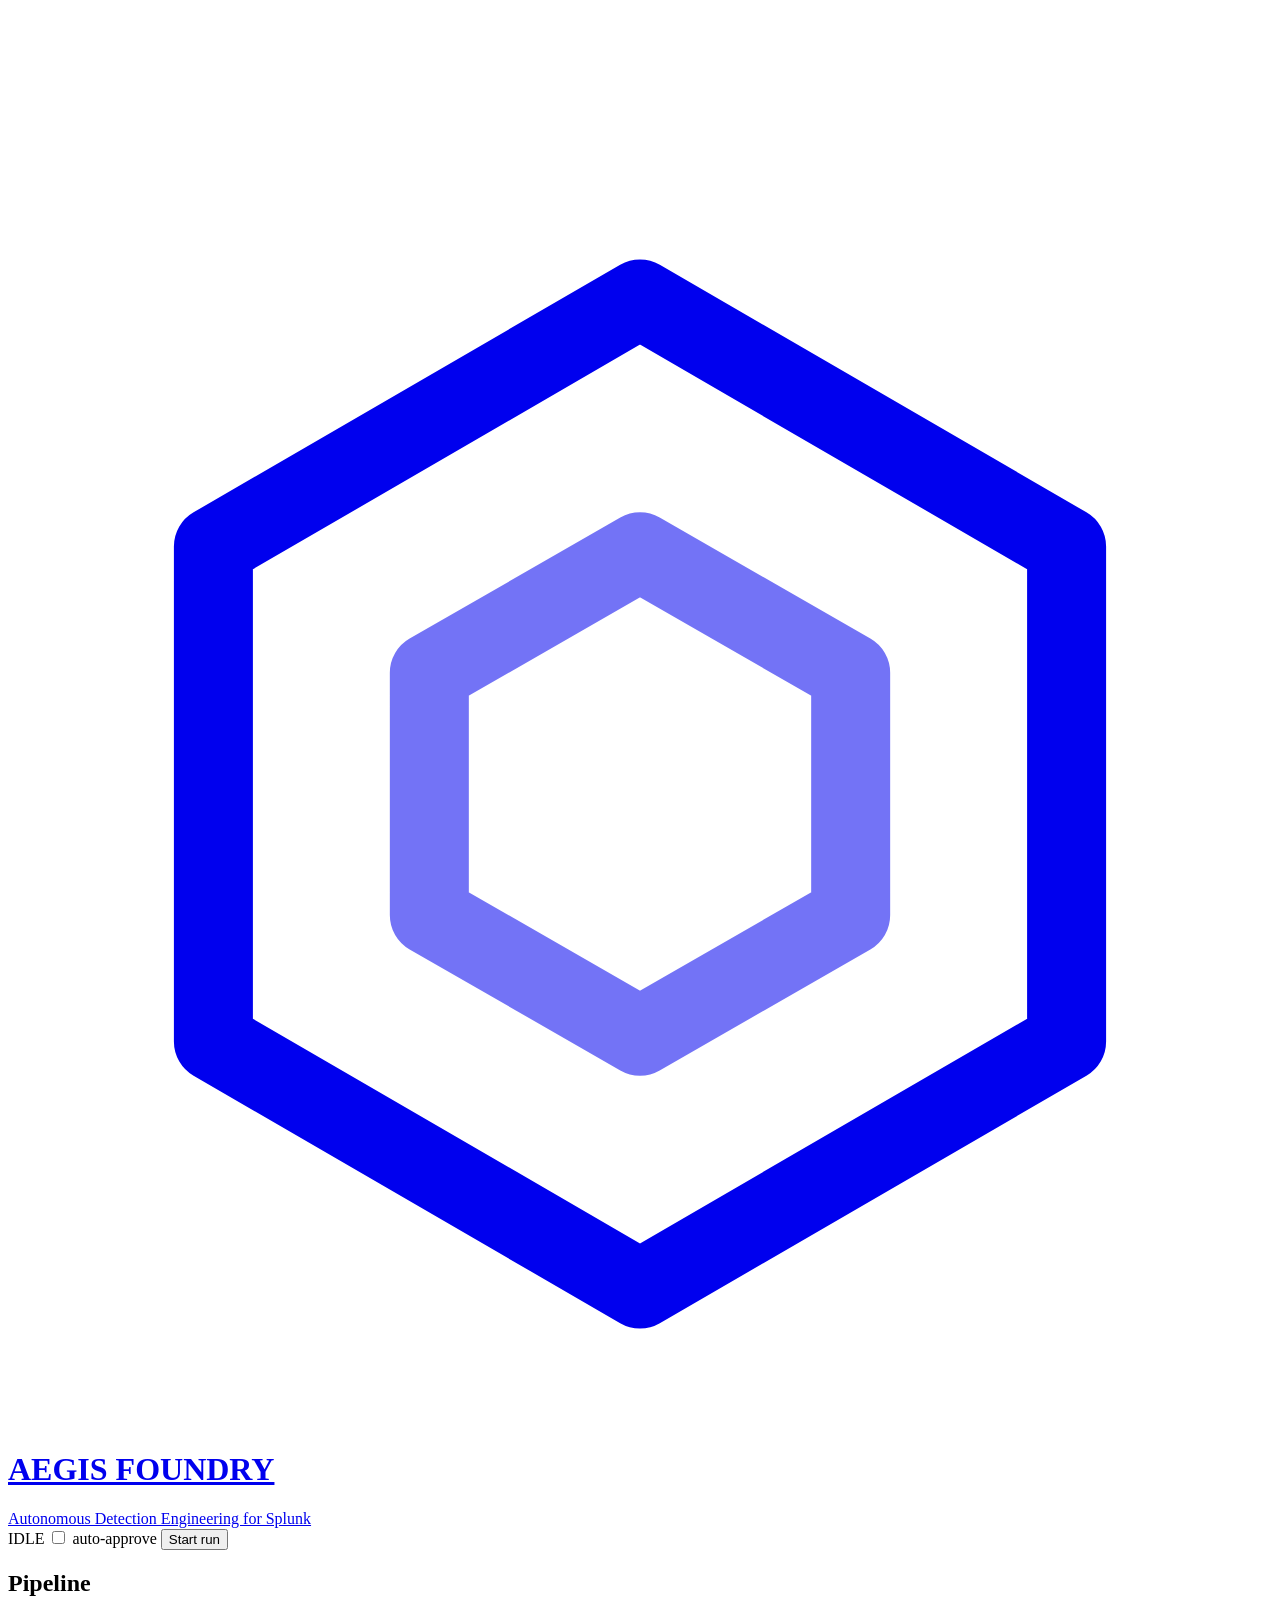
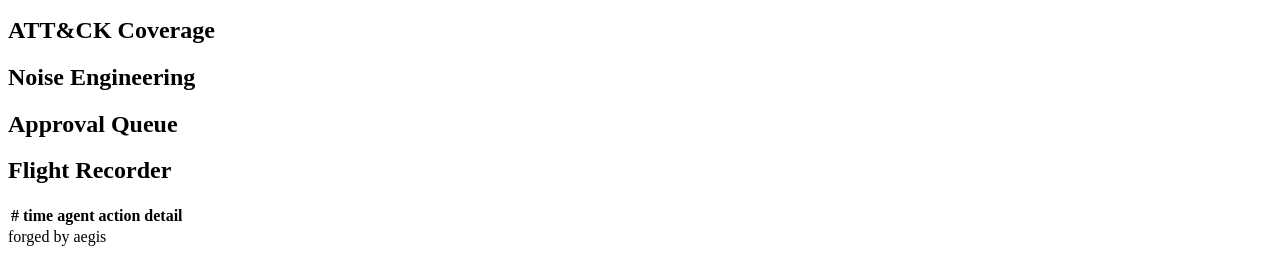
==== aegis_foundry/web/static/console.html @ 05fd7a9b "Add liquid-glass landing experience and split landing/console routes Build the premium scroll-reacti" ====
<!DOCTYPE html>
<html lang="en">
<head>
<meta charset="utf-8">
<meta name="viewport" content="width=device-width, initial-scale=1">
<title>Aegis Foundry — Detection Engineering Console</title>
<link rel="icon" href="data:,">
<link rel="stylesheet" href="/static/design-tokens.css">
<link rel="stylesheet" href="/static/style.css">
</head>
<body>

<!-- Deep-space canvas: aurora orbs + masked dot grid (decorative only) -->
<div class="canvas" aria-hidden="true">
  <div class="orb orb-a"></div>
  <div class="orb orb-b"></div>
  <div class="dotgrid"></div>
</div>

<!-- Shared SVG gradient defs for the noise chart bars -->
<svg class="svg-defs" aria-hidden="true" focusable="false">
  <defs>
    <linearGradient id="grad-bar-v1" x1="0" y1="0" x2="0" y2="1">
      <stop offset="0" stop-color="#ff7a45"/>
      <stop offset="1" stop-color="#d63d0f"/>
    </linearGradient>
    <linearGradient id="grad-bar-final" x1="0" y1="0" x2="0" y2="1">
      <stop offset="0" stop-color="#41d1ff"/>
      <stop offset="1" stop-color="#1b86b8"/>
    </linearGradient>
  </defs>
</svg>

<header class="topbar glass">
  <a class="brand" href="/" title="Aegis Foundry — back to the story">
    <span class="glyph" aria-hidden="true">
      <svg viewBox="0 0 24 24" fill="none" stroke="currentColor" stroke-width="1.5" stroke-linejoin="round">
        <path d="M12 2.6 20.1 7.3v9.4L12 21.4 3.9 16.7V7.3z"/>
        <path d="M12 7.4l4 2.3v4.6l-4 2.3-4-2.3V9.7z" opacity="0.55"/>
      </svg>
    </span>
    <span class="brand-text">
      <h1 class="wordmark">AEGIS FOUNDRY</h1>
      <span class="subtitle">Autonomous Detection Engineering for Splunk</span>
    </span>
  </a>
  <div class="topbar-center">
    <span id="stage-indicator" class="stage-indicator mono" hidden></span>
  </div>
  <div class="topbar-controls">
    <span id="mode-pill" class="pill pill-idle">IDLE</span>
    <label class="switch" for="auto-approve" title="Skip the human approval gate">
      <input type="checkbox" id="auto-approve">
      <span class="switch-track" aria-hidden="true"></span>
      <span class="switch-label">auto-approve</span>
    </label>
    <button type="button" id="start-run" class="btn btn-primary btn-start">
      <span class="spin" aria-hidden="true"></span><span class="btn-label">Start run</span>
    </button>
  </div>
</header>

<main class="layout">

  <section class="col-main">

    <section class="panel glass" id="panel-pipeline" aria-label="Pipeline">
      <div class="panel-head">
        <h2>Pipeline</h2>
        <span id="pipeline-run" class="panel-tag mono"></span>
      </div>
      <ol id="stepper" class="stepper"></ol>
    </section>

    <section class="panel glass" id="panel-coverage" aria-label="ATT&amp;CK Coverage">
      <div class="panel-head">
        <h2>ATT&amp;CK Coverage</h2>
      </div>
      <div id="coverage-cards" class="coverage-grid"></div>
    </section>

    <section class="panel glass" id="panel-noise" aria-label="Noise Engineering">
      <div class="panel-head">
        <h2>Noise Engineering</h2>
      </div>
      <div id="noise-chart" class="noise-wrap"></div>
    </section>

  </section>

  <aside class="col-side">

    <section class="panel glass" id="panel-approvals" aria-label="Approval queue">
      <div class="panel-head">
        <h2>Approval Queue</h2>
        <span id="approval-count" class="count-chip" hidden></span>
      </div>
      <div id="approval-cards" class="approval-list"></div>
    </section>

    <section class="panel glass panel-flight" id="panel-flight" aria-label="Flight recorder">
      <div class="panel-head">
        <h2>Flight Recorder</h2>
        <span id="flight-live" class="live-dot" hidden>&#9679; live</span>
      </div>
      <table class="flight-table">
        <thead>
          <tr><th class="ft-seq">#</th><th class="ft-time">time</th><th>agent</th><th>action</th><th>detail</th></tr>
        </thead>
        <tbody id="flight-body"></tbody>
      </table>
    </section>

  </aside>

</main>

<footer class="footer">
  <div id="run-summary" class="run-summary"></div>
  <div class="footer-brand">forged by aegis</div>
</footer>

<div id="toasts" class="toasts" aria-live="polite"></div>

<script src="/static/app.js"></script>
</body>
</html>
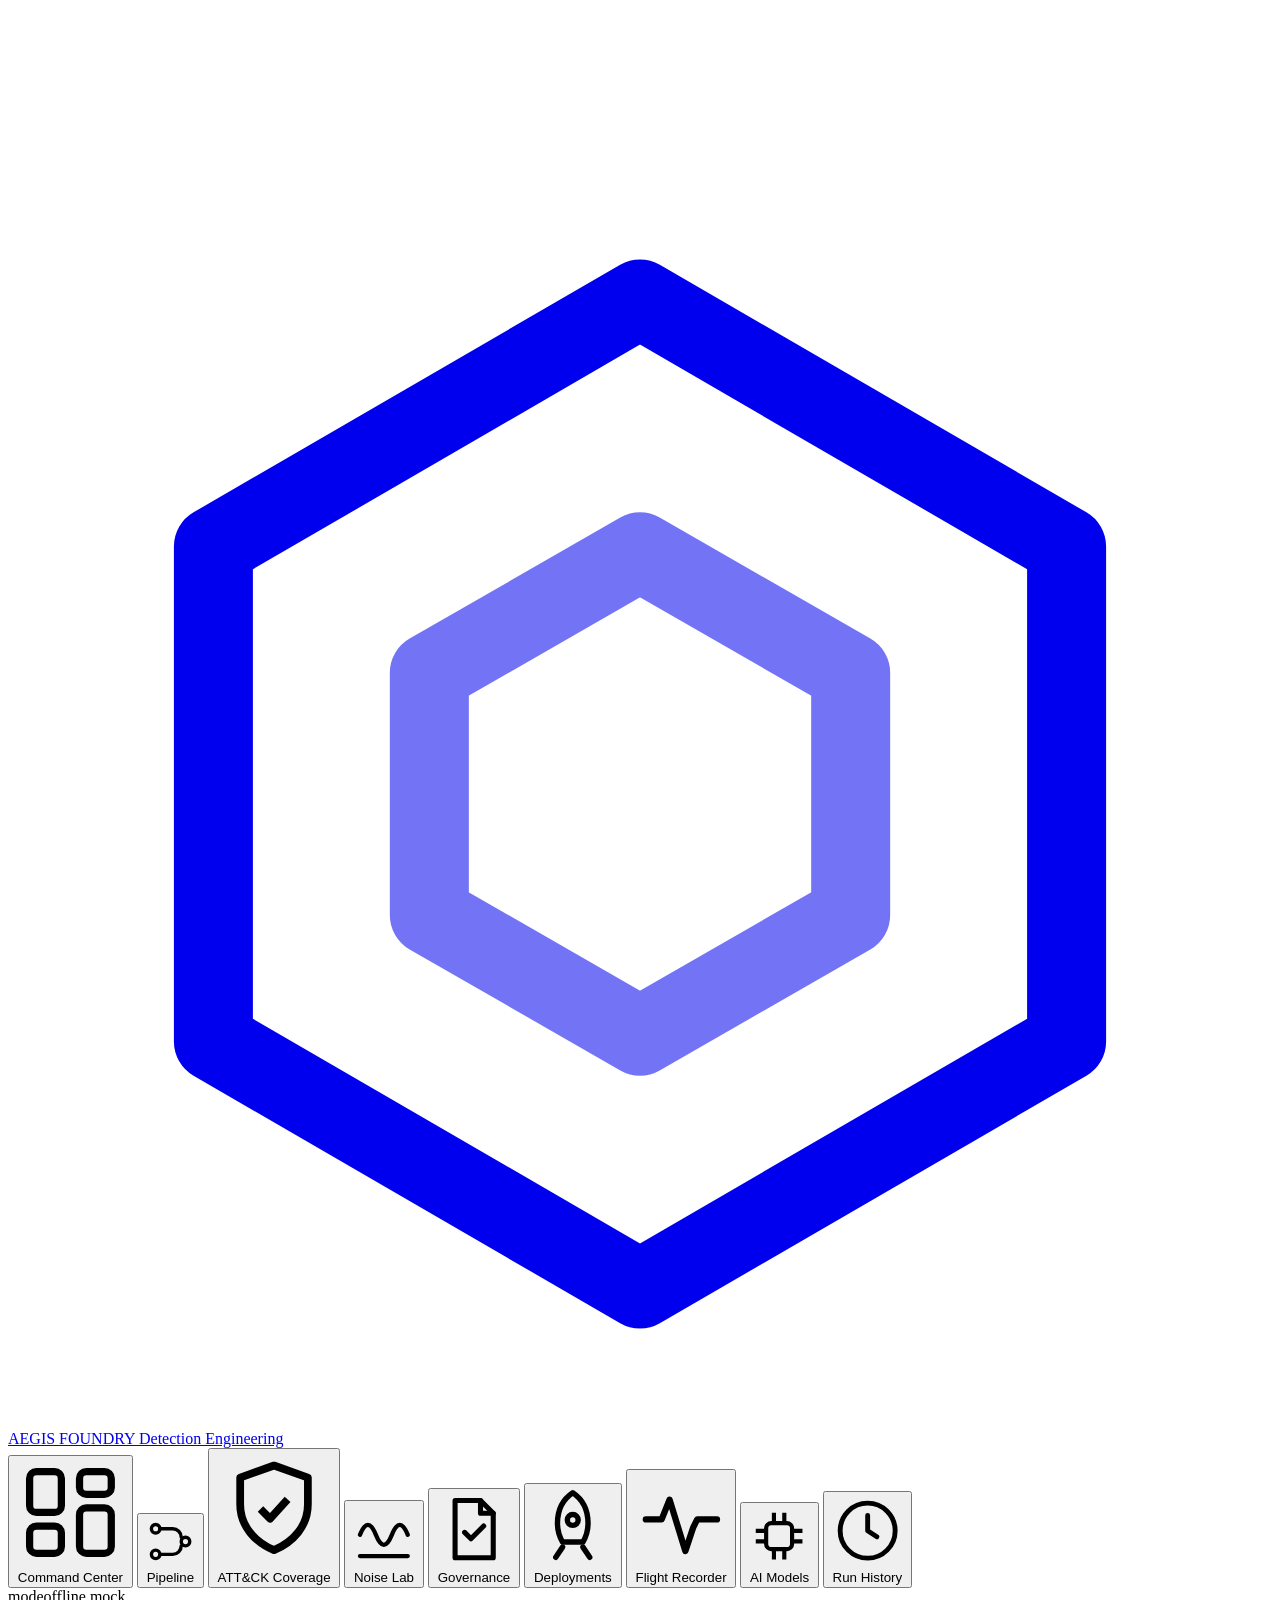
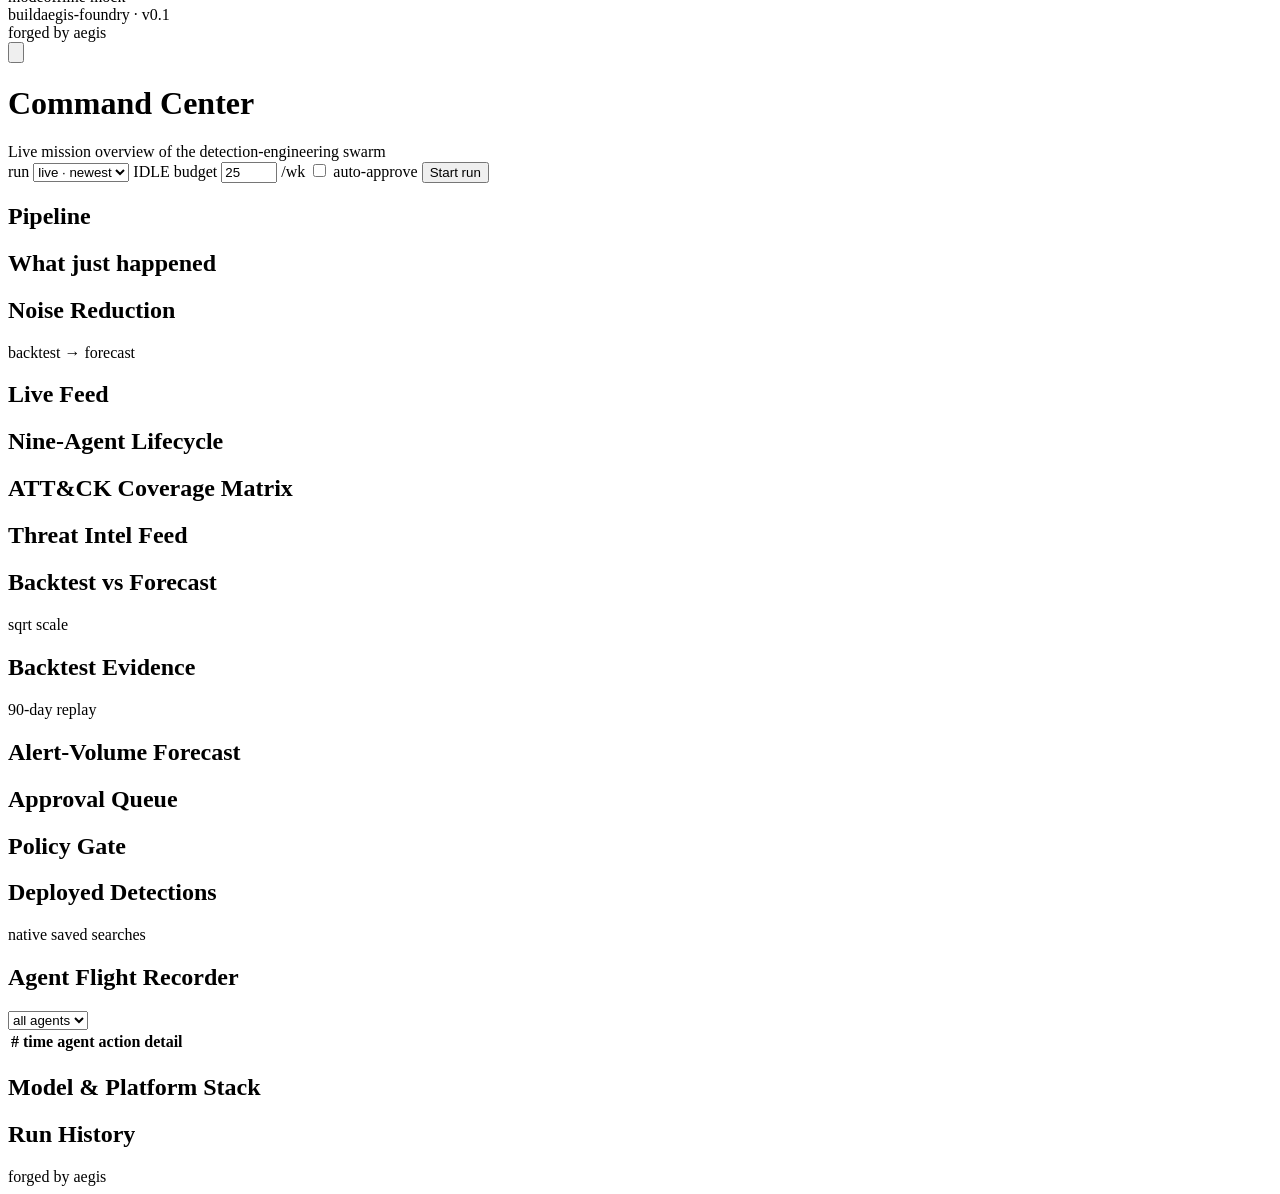
==== commit b050845f: "Rebuild console into a multi-view, navigation-driven dashboard Replace the single-page console with " ====
--- a/aegis_foundry/web/static/console.html
+++ b/aegis_foundry/web/static/console.html
@@ -17,108 +17,259 @@
   <div class="dotgrid"></div>
 </div>
 
-<!-- Shared SVG gradient defs for the noise chart bars -->
+<!-- Shared SVG gradient defs for charts -->
 <svg class="svg-defs" aria-hidden="true" focusable="false">
   <defs>
     <linearGradient id="grad-bar-v1" x1="0" y1="0" x2="0" y2="1">
-      <stop offset="0" stop-color="#ff7a45"/>
-      <stop offset="1" stop-color="#d63d0f"/>
+      <stop offset="0" stop-color="#ff7a45"/><stop offset="1" stop-color="#d63d0f"/>
     </linearGradient>
     <linearGradient id="grad-bar-final" x1="0" y1="0" x2="0" y2="1">
-      <stop offset="0" stop-color="#41d1ff"/>
-      <stop offset="1" stop-color="#1b86b8"/>
+      <stop offset="0" stop-color="#41d1ff"/><stop offset="1" stop-color="#1b86b8"/>
+    </linearGradient>
+    <linearGradient id="grad-forecast" x1="0" y1="0" x2="0" y2="1">
+      <stop offset="0" stop-color="rgba(139,123,255,0.45)"/><stop offset="1" stop-color="rgba(139,123,255,0)"/>
+    </linearGradient>
+    <linearGradient id="grad-spark" x1="0" y1="0" x2="1" y2="0">
+      <stop offset="0" stop-color="#ff5722"/><stop offset="1" stop-color="#41d1ff"/>
     </linearGradient>
   </defs>
 </svg>
 
-<header class="topbar glass">
-  <a class="brand" href="/" title="Aegis Foundry — back to the story">
+<!-- ================================================================= SIDEBAR -->
+<aside class="sidenav glass" id="sidenav" aria-label="Console navigation">
+  <a class="side-brand" href="/" title="Aegis Foundry — back to the story">
     <span class="glyph" aria-hidden="true">
       <svg viewBox="0 0 24 24" fill="none" stroke="currentColor" stroke-width="1.5" stroke-linejoin="round">
         <path d="M12 2.6 20.1 7.3v9.4L12 21.4 3.9 16.7V7.3z"/>
         <path d="M12 7.4l4 2.3v4.6l-4 2.3-4-2.3V9.7z" opacity="0.55"/>
       </svg>
     </span>
-    <span class="brand-text">
-      <h1 class="wordmark">AEGIS FOUNDRY</h1>
-      <span class="subtitle">Autonomous Detection Engineering for Splunk</span>
+    <span class="side-brand-text">
+      <span class="wordmark">AEGIS FOUNDRY</span>
+      <span class="side-sub">Detection Engineering</span>
     </span>
   </a>
-  <div class="topbar-center">
-    <span id="stage-indicator" class="stage-indicator mono" hidden></span>
+
+  <nav class="nav-list" id="nav-list" aria-label="Views">
+    <button type="button" class="nav-item active" data-view="overview">
+      <svg class="ni-ic" viewBox="0 0 24 24" fill="none" stroke="currentColor" stroke-width="1.6" stroke-linejoin="round"><rect x="3" y="3" width="7" height="9" rx="1.5"/><rect x="14" y="3" width="7" height="5" rx="1.5"/><rect x="14" y="11" width="7" height="10" rx="1.5"/><rect x="3" y="15" width="7" height="6" rx="1.5"/></svg>
+      <span class="ni-label">Command Center</span>
+    </button>
+    <button type="button" class="nav-item" data-view="pipeline">
+      <svg class="ni-ic" viewBox="0 0 24 24" fill="none" stroke="currentColor" stroke-width="1.6" stroke-linecap="round" stroke-linejoin="round"><circle cx="5" cy="6" r="2"/><circle cx="5" cy="18" r="2"/><circle cx="19" cy="12" r="2"/><path d="M7 6h6a4 4 0 0 1 4 4M7 18h6a4 4 0 0 0 4-4"/></svg>
+      <span class="ni-label">Pipeline</span>
+      <span class="ni-badge" id="nav-stage-badge" hidden></span>
+    </button>
+    <button type="button" class="nav-item" data-view="coverage">
+      <svg class="ni-ic" viewBox="0 0 24 24" fill="none" stroke="currentColor" stroke-width="1.6" stroke-linejoin="round"><path d="M12 3l7 2.5v5.5c0 4.5-3 7.8-7 9.5-4-1.7-7-5-7-9.5V5.5z"/><path d="M9.2 12l2 2 3.6-4"/></svg>
+      <span class="ni-label">ATT&amp;CK Coverage</span>
+    </button>
+    <button type="button" class="nav-item" data-view="noise">
+      <svg class="ni-ic" viewBox="0 0 24 24" fill="none" stroke="currentColor" stroke-width="1.6" stroke-linecap="round" stroke-linejoin="round"><path d="M3 12c2-5 4-5 6 0s4 5 6 0 4-5 6 0"/><path d="M3 20h18"/></svg>
+      <span class="ni-label">Noise Lab</span>
+    </button>
+    <button type="button" class="nav-item" data-view="governance">
+      <svg class="ni-ic" viewBox="0 0 24 24" fill="none" stroke="currentColor" stroke-width="1.6" stroke-linecap="round" stroke-linejoin="round"><path d="M6 3h8l4 4v14H6z"/><path d="M14 3v4h4"/><path d="M9 13l2 2 4-4"/></svg>
+      <span class="ni-label">Governance</span>
+      <span class="ni-badge ni-badge-gold" id="nav-approval-badge" hidden></span>
+    </button>
+    <button type="button" class="nav-item" data-view="deployments">
+      <svg class="ni-ic" viewBox="0 0 24 24" fill="none" stroke="currentColor" stroke-width="1.6" stroke-linecap="round" stroke-linejoin="round"><path d="M12 2c3 2 4.5 5 4.5 9 0 2-.5 3.8-1.5 5.5h-6C8 14.8 7.5 13 7.5 11c0-4 1.5-7 4.5-9z"/><circle cx="12" cy="10" r="1.6"/><path d="M9 18l-2 3M15 18l2 3"/></svg>
+      <span class="ni-label">Deployments</span>
+    </button>
+    <button type="button" class="nav-item" data-view="flight">
+      <svg class="ni-ic" viewBox="0 0 24 24" fill="none" stroke="currentColor" stroke-width="1.6" stroke-linecap="round" stroke-linejoin="round"><path d="M3 12h4l2-5 4 13 2-6 1 -2h5"/></svg>
+      <span class="ni-label">Flight Recorder</span>
+      <span class="ni-dot" id="nav-flight-dot" hidden></span>
+    </button>
+    <button type="button" class="nav-item" data-view="models">
+      <svg class="ni-ic" viewBox="0 0 24 24" fill="none" stroke="currentColor" stroke-width="1.6" stroke-linejoin="round"><rect x="7" y="7" width="10" height="10" rx="2"/><path d="M10 3v4M14 3v4M10 17v4M14 17v4M3 10h4M3 14h4M17 10h4M17 14h4"/></svg>
+      <span class="ni-label">AI Models</span>
+    </button>
+    <button type="button" class="nav-item" data-view="history">
+      <svg class="ni-ic" viewBox="0 0 24 24" fill="none" stroke="currentColor" stroke-width="1.6" stroke-linecap="round" stroke-linejoin="round"><circle cx="12" cy="12" r="9"/><path d="M12 7v5l3 2"/></svg>
+      <span class="ni-label">Run History</span>
+    </button>
+  </nav>
+
+  <div class="side-foot">
+    <div class="side-foot-row"><span class="sf-k">mode</span><span class="sf-v" id="side-mode">offline mock</span></div>
+    <div class="side-foot-row"><span class="sf-k">build</span><span class="sf-v">aegis-foundry · v0.1</span></div>
+    <div class="side-brandmark">forged by aegis</div>
   </div>
-  <div class="topbar-controls">
-    <span id="mode-pill" class="pill pill-idle">IDLE</span>
-    <label class="switch" for="auto-approve" title="Skip the human approval gate">
-      <input type="checkbox" id="auto-approve">
-      <span class="switch-track" aria-hidden="true"></span>
-      <span class="switch-label">auto-approve</span>
-    </label>
-    <button type="button" id="start-run" class="btn btn-primary btn-start">
-      <span class="spin" aria-hidden="true"></span><span class="btn-label">Start run</span>
-    </button>
-  </div>
-</header>
-
-<main class="layout">
-
-  <section class="col-main">
-
-    <section class="panel glass" id="panel-pipeline" aria-label="Pipeline">
-      <div class="panel-head">
-        <h2>Pipeline</h2>
-        <span id="pipeline-run" class="panel-tag mono"></span>
-      </div>
-      <ol id="stepper" class="stepper"></ol>
-    </section>
-
-    <section class="panel glass" id="panel-coverage" aria-label="ATT&amp;CK Coverage">
-      <div class="panel-head">
-        <h2>ATT&amp;CK Coverage</h2>
-      </div>
-      <div id="coverage-cards" class="coverage-grid"></div>
-    </section>
-
-    <section class="panel glass" id="panel-noise" aria-label="Noise Engineering">
-      <div class="panel-head">
-        <h2>Noise Engineering</h2>
-      </div>
-      <div id="noise-chart" class="noise-wrap"></div>
-    </section>
-
-  </section>
-
-  <aside class="col-side">
-
-    <section class="panel glass" id="panel-approvals" aria-label="Approval queue">
-      <div class="panel-head">
-        <h2>Approval Queue</h2>
-        <span id="approval-count" class="count-chip" hidden></span>
-      </div>
-      <div id="approval-cards" class="approval-list"></div>
-    </section>
-
-    <section class="panel glass panel-flight" id="panel-flight" aria-label="Flight recorder">
-      <div class="panel-head">
-        <h2>Flight Recorder</h2>
-        <span id="flight-live" class="live-dot" hidden>&#9679; live</span>
-      </div>
-      <table class="flight-table">
-        <thead>
-          <tr><th class="ft-seq">#</th><th class="ft-time">time</th><th>agent</th><th>action</th><th>detail</th></tr>
-        </thead>
-        <tbody id="flight-body"></tbody>
-      </table>
-    </section>
-
-  </aside>
-
-</main>
-
-<footer class="footer">
-  <div id="run-summary" class="run-summary"></div>
-  <div class="footer-brand">forged by aegis</div>
-</footer>
+</aside>
+
+<!-- =============================================================== WORKSPACE -->
+<div class="workspace">
+
+  <header class="topbar glass">
+    <button type="button" class="burger" id="burger" aria-label="Toggle navigation">
+      <svg viewBox="0 0 24 24" fill="none" stroke="currentColor" stroke-width="1.8" stroke-linecap="round"><path d="M4 7h16M4 12h16M4 17h16"/></svg>
+    </button>
+
+    <div class="tb-title">
+      <h1 id="view-title">Command Center</h1>
+      <span id="view-caption" class="tb-caption">Live mission overview of the detection-engineering swarm</span>
+    </div>
+
+    <div class="topbar-controls">
+      <label class="run-picker" title="Choose which run to inspect">
+        <span class="rp-label">run</span>
+        <select id="run-select" class="run-select mono"><option value="">live · newest</option></select>
+      </label>
+      <span id="stage-indicator" class="stage-indicator mono" hidden></span>
+      <span id="mode-pill" class="pill pill-idle">IDLE</span>
+      <label class="budget-field" title="False-positive budget the forecast gate enforces">
+        <span class="bf-label">budget</span>
+        <input type="number" id="fp-budget" class="budget-input mono" value="25" min="1" max="999" step="1">
+        <span class="bf-unit">/wk</span>
+      </label>
+      <label class="switch" for="auto-approve" title="Skip the human approval gate">
+        <input type="checkbox" id="auto-approve">
+        <span class="switch-track" aria-hidden="true"></span>
+        <span class="switch-label">auto-approve</span>
+      </label>
+      <button type="button" id="start-run" class="btn btn-primary btn-start">
+        <span class="spin" aria-hidden="true"></span><span class="btn-label">Start run</span>
+      </button>
+    </div>
+  </header>
+
+  <main class="views" id="views">
+
+    <!-- ========================================================= COMMAND CENTER -->
+    <section class="view active" data-view="overview" id="view-overview">
+      <div class="kpi-grid" id="kpi-grid"></div>
+
+      <div class="ov-grid">
+        <section class="panel glass ov-pipeline" aria-label="Pipeline at a glance">
+          <div class="panel-head"><h2>Pipeline</h2><span id="ov-pipeline-run" class="panel-tag mono"></span></div>
+          <ol id="stepper" class="stepper"></ol>
+          <div id="ov-stage-note" class="ov-stage-note"></div>
+        </section>
+
+        <section class="panel glass ov-story" aria-label="Headline story">
+          <div class="panel-head"><h2>What just happened</h2></div>
+          <div id="ov-story" class="ov-story-body"></div>
+        </section>
+      </div>
+
+      <div class="ov-grid-2">
+        <section class="panel glass" aria-label="Noise reduction">
+          <div class="panel-head"><h2>Noise Reduction</h2><span class="panel-tag mono">backtest → forecast</span></div>
+          <div id="noise-chart-mini" class="noise-wrap"></div>
+        </section>
+        <section class="panel glass" aria-label="Live feed">
+          <div class="panel-head"><h2>Live Feed</h2><span id="flight-live" class="live-dot" hidden>&#9679; live</span></div>
+          <ul id="ov-feed" class="ov-feed"></ul>
+        </section>
+      </div>
+    </section>
+
+    <!-- =============================================================== PIPELINE -->
+    <section class="view" data-view="pipeline" id="view-pipeline">
+      <section class="panel glass" aria-label="Agent pipeline">
+        <div class="panel-head"><h2>Nine-Agent Lifecycle</h2><span id="pipeline-run" class="panel-tag mono"></span></div>
+        <ol id="stepper-full" class="stepper stepper-wide"></ol>
+      </section>
+      <div class="agent-grid" id="agent-grid"></div>
+    </section>
+
+    <!-- =============================================================== COVERAGE -->
+    <section class="view" data-view="coverage" id="view-coverage">
+      <div class="cov-layout">
+        <section class="panel glass" aria-label="ATT&amp;CK Coverage">
+          <div class="panel-head"><h2>ATT&amp;CK Coverage Matrix</h2><span id="cov-legend" class="cov-legend"></span></div>
+          <div id="coverage-cards" class="coverage-grid"></div>
+        </section>
+        <section class="panel glass" aria-label="Threat intelligence">
+          <div class="panel-head"><h2>Threat Intel Feed</h2></div>
+          <div id="intel-cards" class="intel-list"></div>
+        </section>
+      </div>
+    </section>
+
+    <!-- ================================================================= NOISE LAB -->
+    <section class="view" data-view="noise" id="view-noise">
+      <div class="ov-grid-2">
+        <section class="panel glass" aria-label="Backtest vs forecast">
+          <div class="panel-head"><h2>Backtest vs Forecast</h2><span class="panel-tag mono">sqrt scale</span></div>
+          <div id="noise-chart" class="noise-wrap"></div>
+        </section>
+        <section class="panel glass" aria-label="Backtest evidence">
+          <div class="panel-head"><h2>Backtest Evidence</h2><span class="panel-tag mono">90-day replay</span></div>
+          <div id="backtest-stats" class="bt-stats"></div>
+        </section>
+      </div>
+      <section class="panel glass" aria-label="Forecast timeline">
+        <div class="panel-head"><h2>Alert-Volume Forecast</h2><span id="forecast-model" class="panel-tag mono"></span></div>
+        <div id="forecast-chart" class="forecast-wrap"></div>
+      </section>
+    </section>
+
+    <!-- ============================================================== GOVERNANCE -->
+    <section class="view" data-view="governance" id="view-governance">
+      <div class="gov-layout">
+        <section class="panel glass" aria-label="Approval queue">
+          <div class="panel-head"><h2>Approval Queue</h2><span id="approval-count" class="count-chip" hidden></span></div>
+          <div id="approval-cards" class="approval-list"></div>
+        </section>
+        <section class="panel glass" aria-label="Policy checks">
+          <div class="panel-head"><h2>Policy Gate</h2><span id="policy-tally" class="panel-tag mono"></span></div>
+          <div id="policy-grid" class="policy-grid"></div>
+          <div id="evidence-packs" class="evidence-packs"></div>
+        </section>
+      </div>
+    </section>
+
+    <!-- ============================================================= DEPLOYMENTS -->
+    <section class="view" data-view="deployments" id="view-deployments">
+      <section class="panel glass" aria-label="Deployed detections">
+        <div class="panel-head"><h2>Deployed Detections</h2><span class="panel-tag mono">native saved searches</span></div>
+        <div id="deploy-cards" class="deploy-list"></div>
+      </section>
+    </section>
+
+    <!-- ========================================================== FLIGHT RECORDER -->
+    <section class="view" data-view="flight" id="view-flight">
+      <section class="panel glass panel-flight" aria-label="Flight recorder">
+        <div class="panel-head">
+          <h2>Agent Flight Recorder</h2>
+          <div class="ft-controls">
+            <select id="flight-filter" class="run-select mono"><option value="">all agents</option></select>
+            <span id="flight-count" class="panel-tag mono"></span>
+          </div>
+        </div>
+        <table class="flight-table">
+          <thead><tr><th class="ft-seq">#</th><th class="ft-time">time</th><th>agent</th><th>action</th><th>detail</th></tr></thead>
+          <tbody id="flight-body"></tbody>
+        </table>
+      </section>
+    </section>
+
+    <!-- ================================================================ AI MODELS -->
+    <section class="view" data-view="models" id="view-models">
+      <section class="panel glass" aria-label="Model stack">
+        <div class="panel-head"><h2>Model &amp; Platform Stack</h2><span id="models-live" class="panel-tag mono"></span></div>
+        <div id="models-grid" class="models-grid"></div>
+      </section>
+    </section>
+
+    <!-- ============================================================== RUN HISTORY -->
+    <section class="view" data-view="history" id="view-history">
+      <section class="panel glass" aria-label="Run history">
+        <div class="panel-head"><h2>Run History</h2><span id="history-count" class="panel-tag mono"></span></div>
+        <div id="history-list" class="history-list"></div>
+      </section>
+    </section>
+
+  </main>
+
+  <footer class="footer">
+    <div id="run-summary" class="run-summary"></div>
+    <div class="footer-brand">forged by aegis</div>
+  </footer>
+</div>
 
 <div id="toasts" class="toasts" aria-live="polite"></div>
 
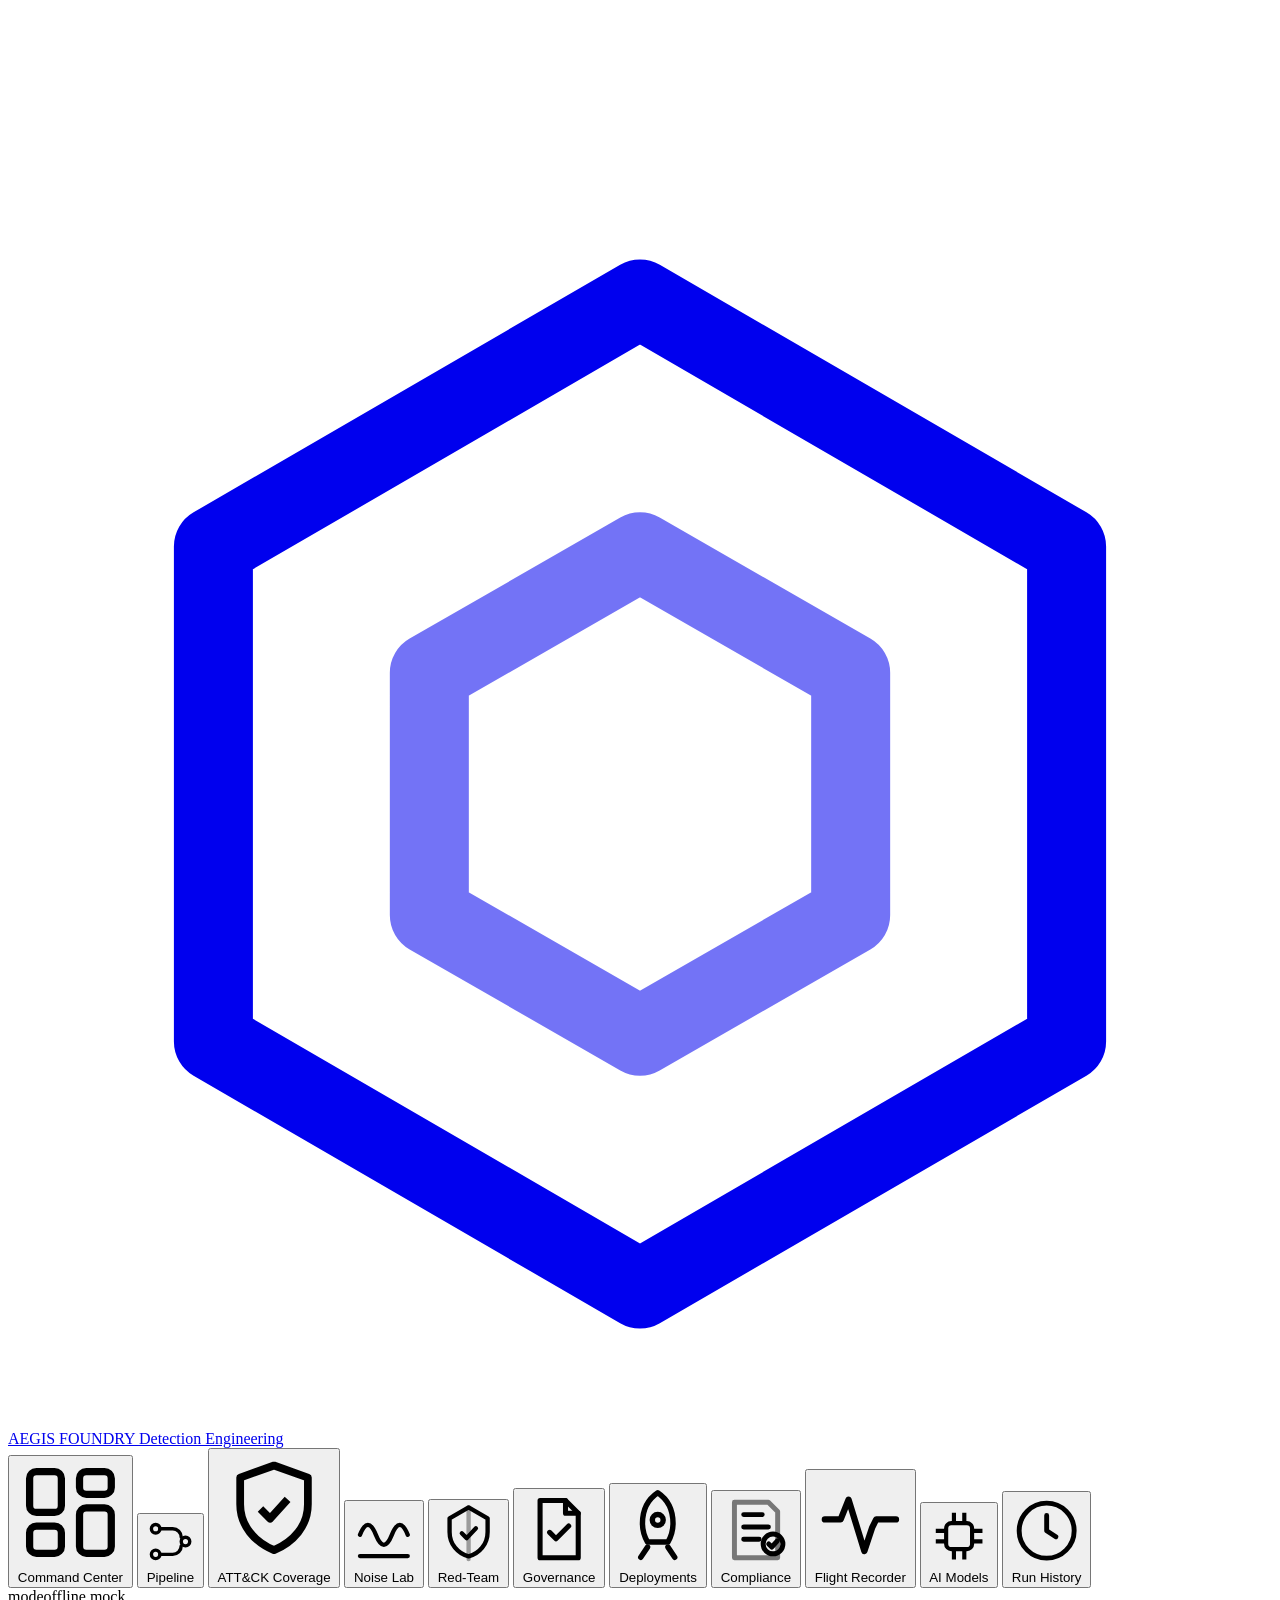
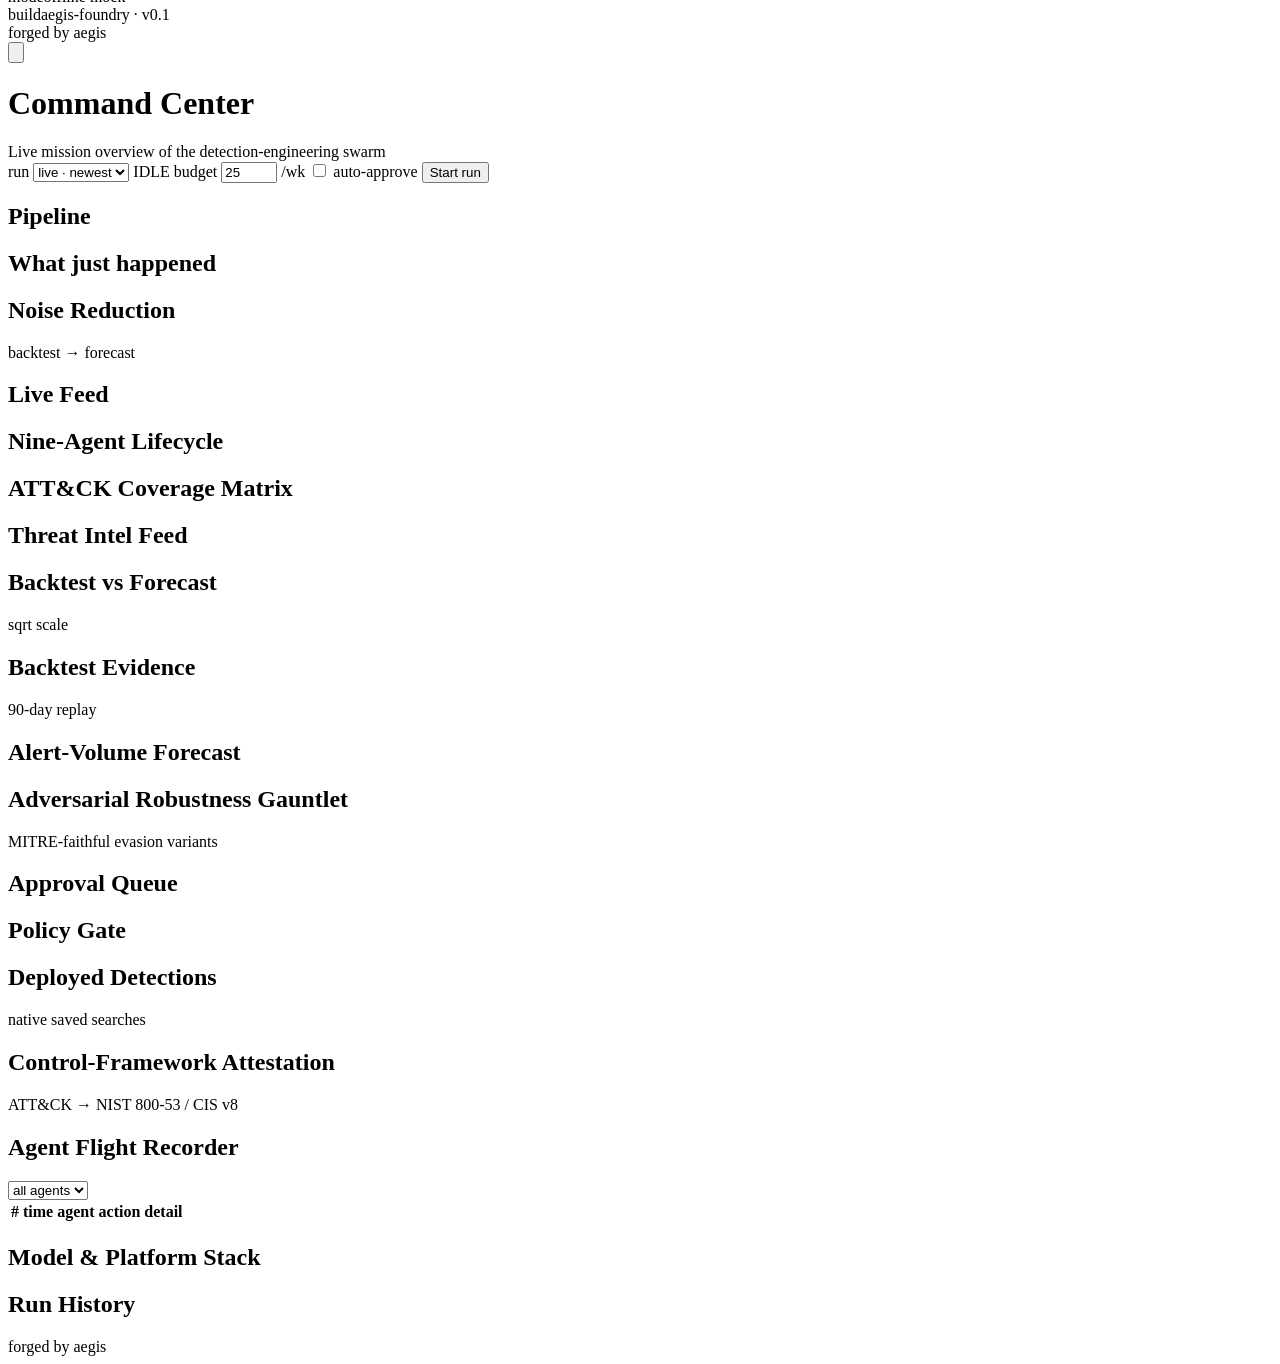
==== commit 4f6552a6: "Surface the four deep features across the console - Command Center: prominent ROI banner (annual val" ====
--- a/aegis_foundry/web/static/console.html
+++ b/aegis_foundry/web/static/console.html
@@ -68,6 +68,10 @@
       <svg class="ni-ic" viewBox="0 0 24 24" fill="none" stroke="currentColor" stroke-width="1.6" stroke-linecap="round" stroke-linejoin="round"><path d="M3 12c2-5 4-5 6 0s4 5 6 0 4-5 6 0"/><path d="M3 20h18"/></svg>
       <span class="ni-label">Noise Lab</span>
     </button>
+    <button type="button" class="nav-item" data-view="redteam">
+      <svg class="ni-ic" viewBox="0 0 24 24" fill="none" stroke="currentColor" stroke-width="1.6" stroke-linecap="round" stroke-linejoin="round"><path d="M12 2l7 4v5c0 4.5-3 8-7 9-4-1-7-4.5-7-9V6z"/><path d="M9.5 11.5l1.8 1.8 3.4-3.6"/><path d="M12 2v19" opacity="0.35"/></svg>
+      <span class="ni-label">Red-Team</span>
+    </button>
     <button type="button" class="nav-item" data-view="governance">
       <svg class="ni-ic" viewBox="0 0 24 24" fill="none" stroke="currentColor" stroke-width="1.6" stroke-linecap="round" stroke-linejoin="round"><path d="M6 3h8l4 4v14H6z"/><path d="M14 3v4h4"/><path d="M9 13l2 2 4-4"/></svg>
       <span class="ni-label">Governance</span>
@@ -76,6 +80,10 @@
     <button type="button" class="nav-item" data-view="deployments">
       <svg class="ni-ic" viewBox="0 0 24 24" fill="none" stroke="currentColor" stroke-width="1.6" stroke-linecap="round" stroke-linejoin="round"><path d="M12 2c3 2 4.5 5 4.5 9 0 2-.5 3.8-1.5 5.5h-6C8 14.8 7.5 13 7.5 11c0-4 1.5-7 4.5-9z"/><circle cx="12" cy="10" r="1.6"/><path d="M9 18l-2 3M15 18l2 3"/></svg>
       <span class="ni-label">Deployments</span>
+    </button>
+    <button type="button" class="nav-item" data-view="compliance">
+      <svg class="ni-ic" viewBox="0 0 24 24" fill="none" stroke="currentColor" stroke-width="1.6" stroke-linecap="round" stroke-linejoin="round"><path d="M9 3h7l3 3v15H5V3z" opacity="0.5"/><path d="M8 7h6M8 11h8M8 15h5"/><circle cx="17.5" cy="16.5" r="3.2"/><path d="M16.1 16.5l1 1 1.8-2"/></svg>
+      <span class="ni-label">Compliance</span>
     </button>
     <button type="button" class="nav-item" data-view="flight">
       <svg class="ni-ic" viewBox="0 0 24 24" fill="none" stroke="currentColor" stroke-width="1.6" stroke-linecap="round" stroke-linejoin="round"><path d="M3 12h4l2-5 4 13 2-6 1 -2h5"/></svg>
@@ -139,6 +147,7 @@
 
     <!-- ========================================================= COMMAND CENTER -->
     <section class="view active" data-view="overview" id="view-overview">
+      <div class="roi-banner glass" id="roi-banner" hidden></div>
       <div class="kpi-grid" id="kpi-grid"></div>
 
       <div class="ov-grid">
@@ -207,6 +216,14 @@
       </section>
     </section>
 
+    <!-- ============================================================== RED-TEAM -->
+    <section class="view" data-view="redteam" id="view-redteam">
+      <section class="panel glass" aria-label="Adversarial robustness">
+        <div class="panel-head"><h2>Adversarial Robustness Gauntlet</h2><span class="panel-tag mono">MITRE-faithful evasion variants</span></div>
+        <div id="redteam-body" class="redteam-body"></div>
+      </section>
+    </section>
+
     <!-- ============================================================== GOVERNANCE -->
     <section class="view" data-view="governance" id="view-governance">
       <div class="gov-layout">
@@ -230,12 +247,21 @@
       </section>
     </section>
 
+    <!-- =============================================================== COMPLIANCE -->
+    <section class="view" data-view="compliance" id="view-compliance">
+      <section class="panel glass" aria-label="Compliance attestation">
+        <div class="panel-head"><h2>Control-Framework Attestation</h2><span class="panel-tag mono">ATT&amp;CK &rarr; NIST 800-53 / CIS v8</span></div>
+        <div id="compliance-body" class="compliance-body"></div>
+      </section>
+    </section>
+
     <!-- ========================================================== FLIGHT RECORDER -->
     <section class="view" data-view="flight" id="view-flight">
       <section class="panel glass panel-flight" aria-label="Flight recorder">
         <div class="panel-head">
           <h2>Agent Flight Recorder</h2>
           <div class="ft-controls">
+            <span id="audit-badge" class="audit-badge" hidden></span>
             <select id="flight-filter" class="run-select mono"><option value="">all agents</option></select>
             <span id="flight-count" class="panel-tag mono"></span>
           </div>
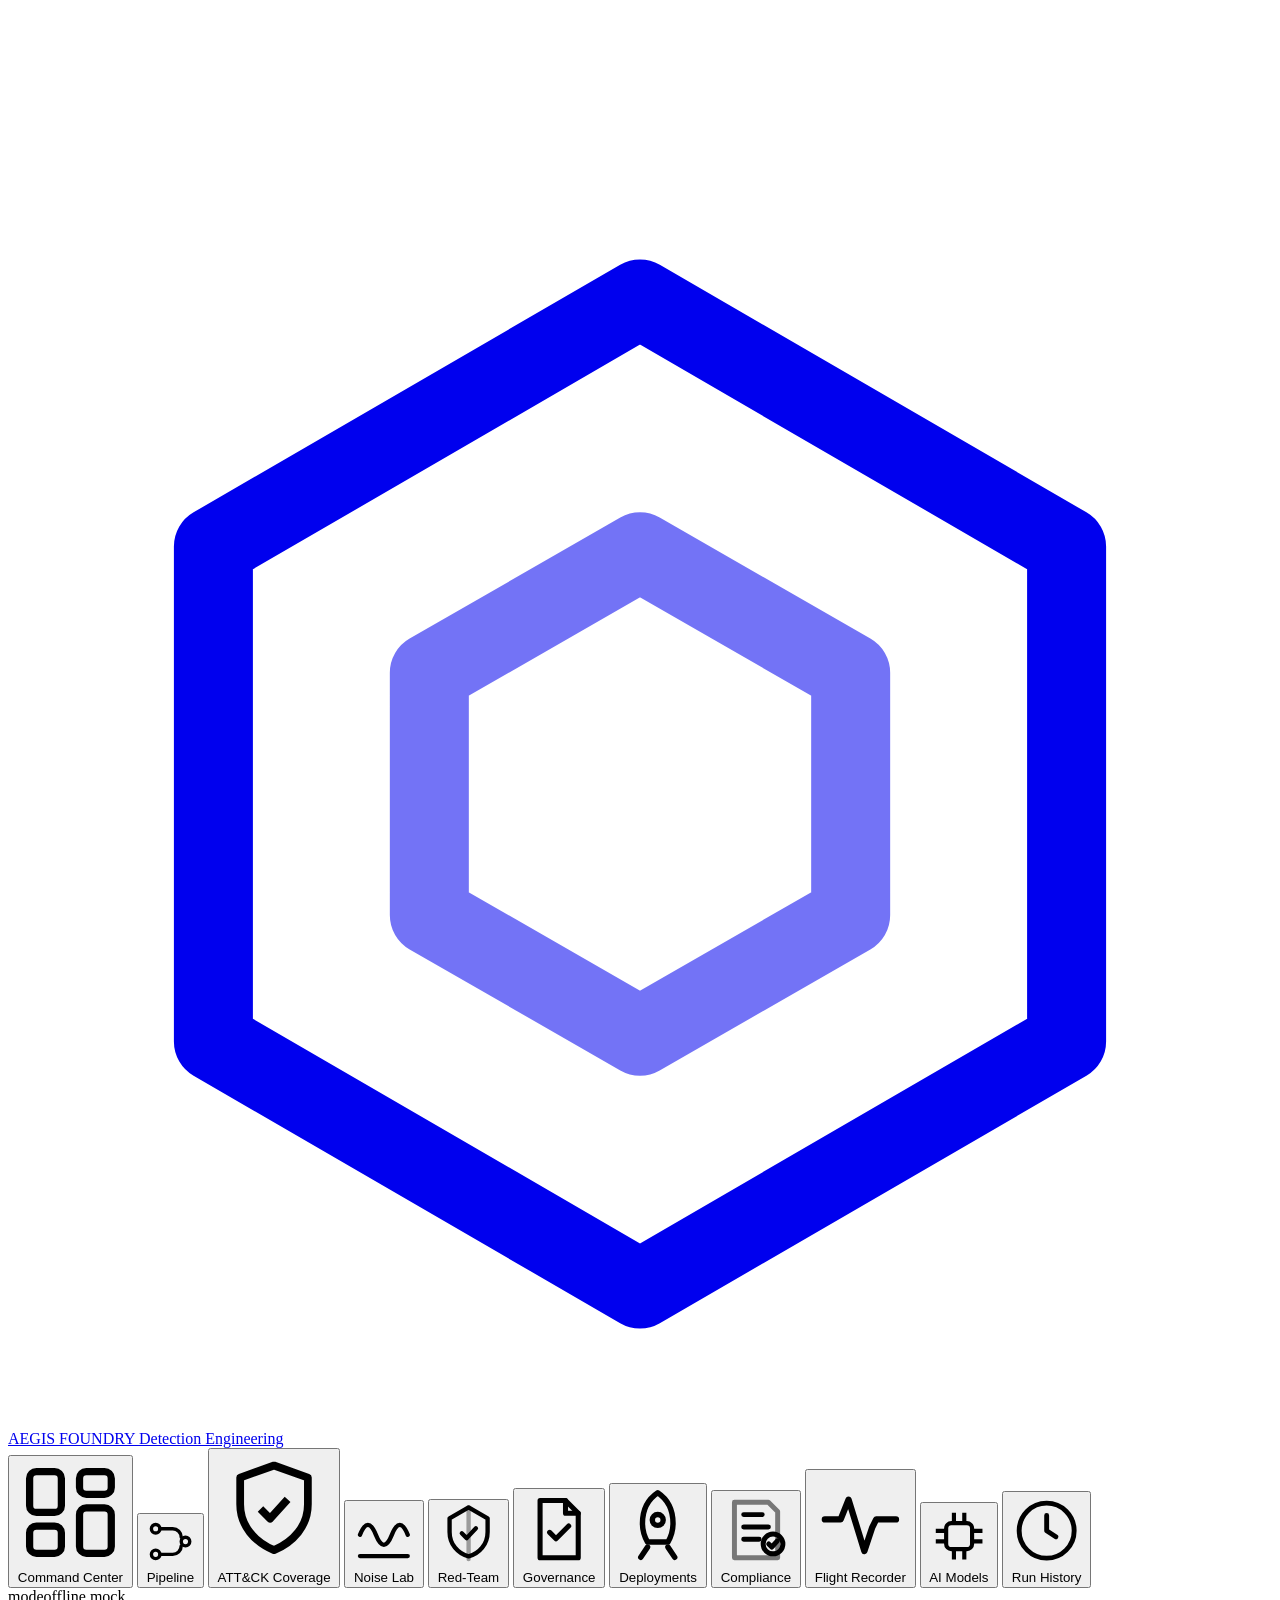
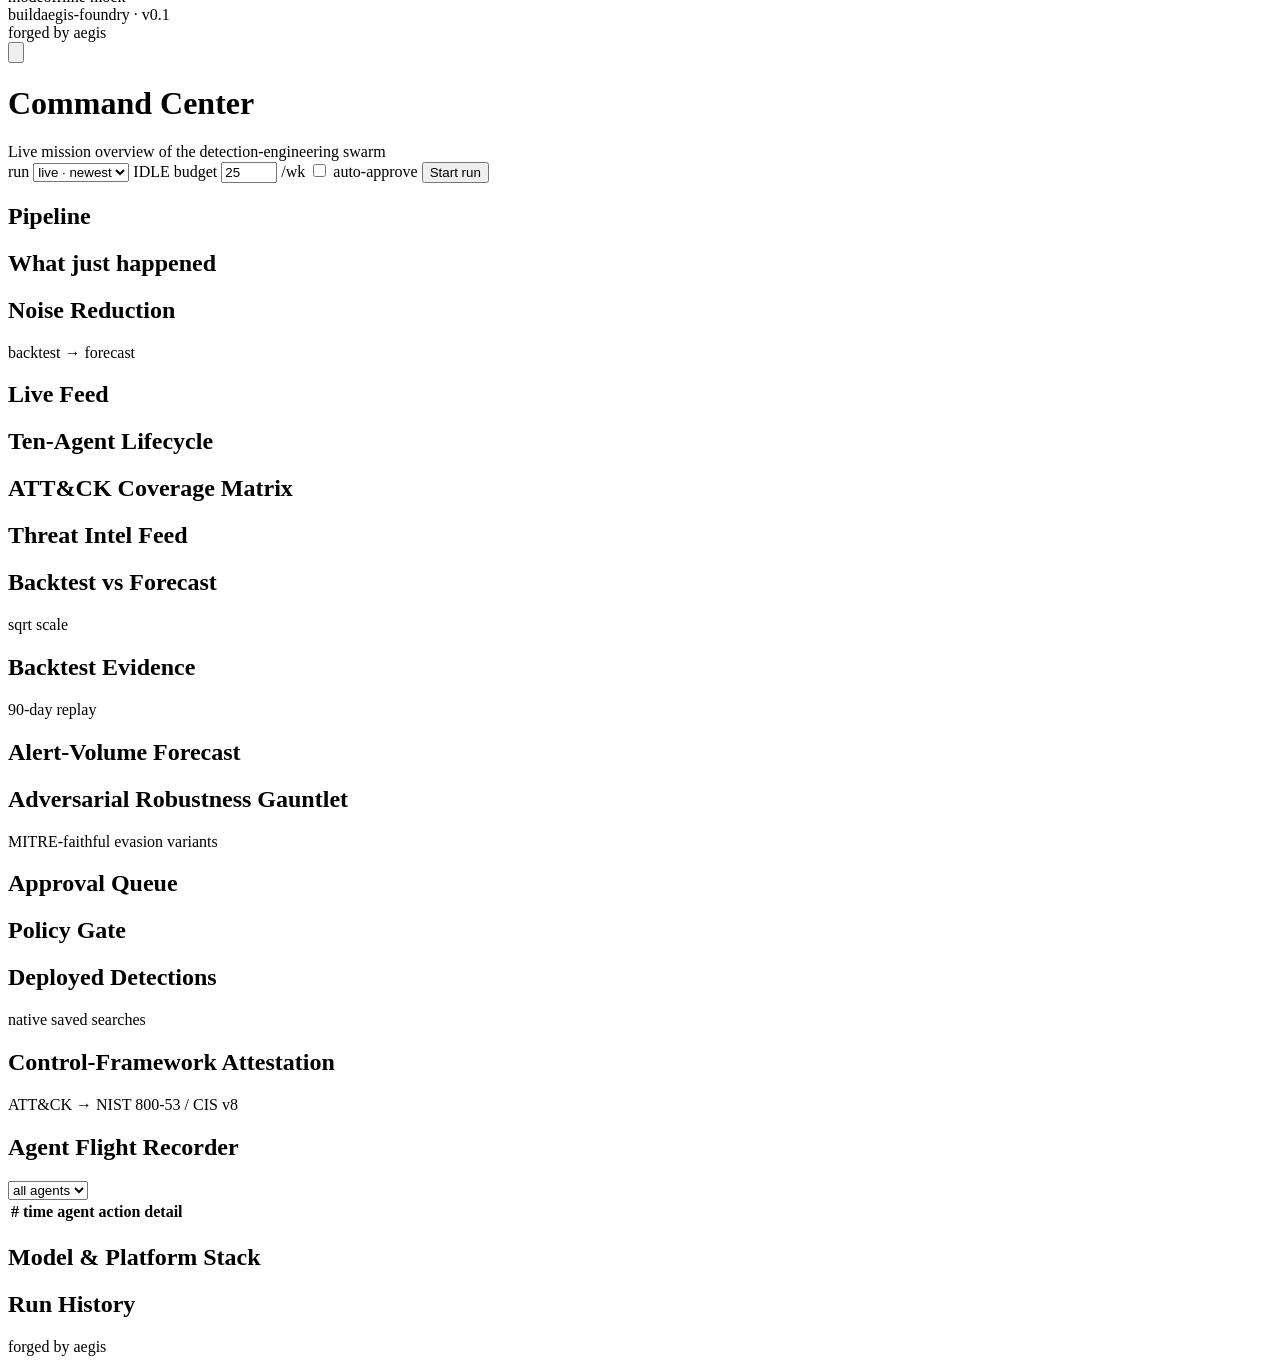
==== commit 9a5d2fae: "Audit pass: fix claim/number inconsistencies a judge would catch Multi-agent completeness audit conf" ====
--- a/aegis_foundry/web/static/console.html
+++ b/aegis_foundry/web/static/console.html
@@ -4,7 +4,8 @@
 <meta charset="utf-8">
 <meta name="viewport" content="width=device-width, initial-scale=1">
 <title>Aegis Foundry — Detection Engineering Console</title>
-<link rel="icon" href="data:,">
+<link rel="icon" type="image/svg+xml" href="/static/favicon.svg">
+<meta name="theme-color" content="#04060c">
 <link rel="stylesheet" href="/static/design-tokens.css">
 <link rel="stylesheet" href="/static/style.css">
 </head>
@@ -123,7 +124,7 @@
     <div class="topbar-controls">
       <label class="run-picker" title="Choose which run to inspect">
         <span class="rp-label">run</span>
-        <select id="run-select" class="run-select mono"><option value="">live · newest</option></select>
+        <select id="run-select" class="run-select mono" aria-label="Select pipeline run to inspect"><option value="">live · newest</option></select>
       </label>
       <span id="stage-indicator" class="stage-indicator mono" hidden></span>
       <span id="mode-pill" class="pill pill-idle">IDLE</span>
@@ -178,7 +179,7 @@
     <!-- =============================================================== PIPELINE -->
     <section class="view" data-view="pipeline" id="view-pipeline">
       <section class="panel glass" aria-label="Agent pipeline">
-        <div class="panel-head"><h2>Nine-Agent Lifecycle</h2><span id="pipeline-run" class="panel-tag mono"></span></div>
+        <div class="panel-head"><h2>Ten-Agent Lifecycle</h2><span id="pipeline-run" class="panel-tag mono"></span></div>
         <ol id="stepper-full" class="stepper stepper-wide"></ol>
       </section>
       <div class="agent-grid" id="agent-grid"></div>
@@ -243,7 +244,7 @@
     <section class="view" data-view="deployments" id="view-deployments">
       <section class="panel glass" aria-label="Deployed detections">
         <div class="panel-head"><h2>Deployed Detections</h2><span class="panel-tag mono">native saved searches</span></div>
-        <div id="deploy-cards" class="deploy-list"></div>
+        <div id="deploy-cards" class="deploy-wrap"></div>
       </section>
     </section>
 
@@ -262,7 +263,7 @@
           <h2>Agent Flight Recorder</h2>
           <div class="ft-controls">
             <span id="audit-badge" class="audit-badge" hidden></span>
-            <select id="flight-filter" class="run-select mono"><option value="">all agents</option></select>
+            <select id="flight-filter" class="run-select mono" aria-label="Filter flight recorder by agent"><option value="">all agents</option></select>
             <span id="flight-count" class="panel-tag mono"></span>
           </div>
         </div>
